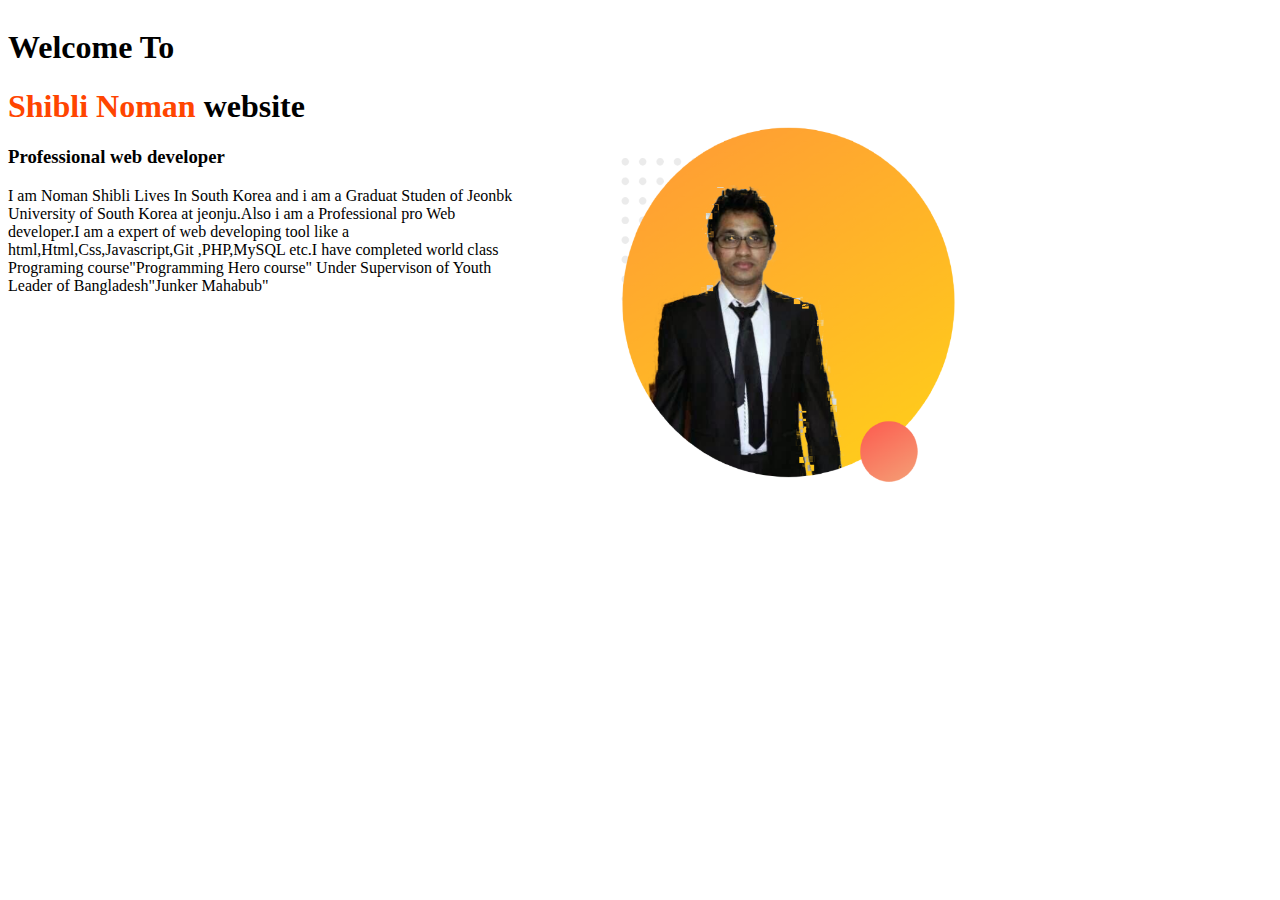
==== index.html @ d9ef260f "complete first section" ====
<!DOCTYPE html>
<html lang="en">
<head>
    <meta charset="UTF-8">
    <meta name="viewport" content="width=device-width, initial-scale=1.0">
    <title>Shibli Noman web Developer</title>
    <link href="https://fonts.googleapis.com/css?family=Poppins|Roboto+Mono&display=swap" rel="stylesheet">
    <link type="text/css" rel="stylesheet" href="style.css"/>
</head>
<body>
 <section>
     <div class="half-width">
         <h1>Welcome To</h1>
         <h1><span class="highlight">Shibli Noman</span> website</h1>
         <h3>Professional web developer</h3>
         <p>I am Noman Shibli Lives In South Korea and i am a Graduat Studen of Jeonbk  University of South Korea at jeonju.Also i am a Professional pro Web developer.I am a expert of web developing tool like a html,Html,Css,Javascript,Git ,PHP,MySQL etc.I have completed world class Programing course"Programming Hero course" Under Supervison of Youth Leader of Bangladesh"Junker Mahabub"</p>
     </div>
     <div class="half-width">
         <img src="image/profile1.png" alt="">
     </div>
    
</body>
</html>
---- style.css ----
body{
    font-family: 'Roboto Mono', ;
    font-family: 'Poppins', ;
}
.headline{
    font: 50px;
}
.highlight{
    color: orangered;
}
.half-width {
    width:40%;
    float:left;
}
.half-width img{
    width: 70%;
    margin: 100px;
}
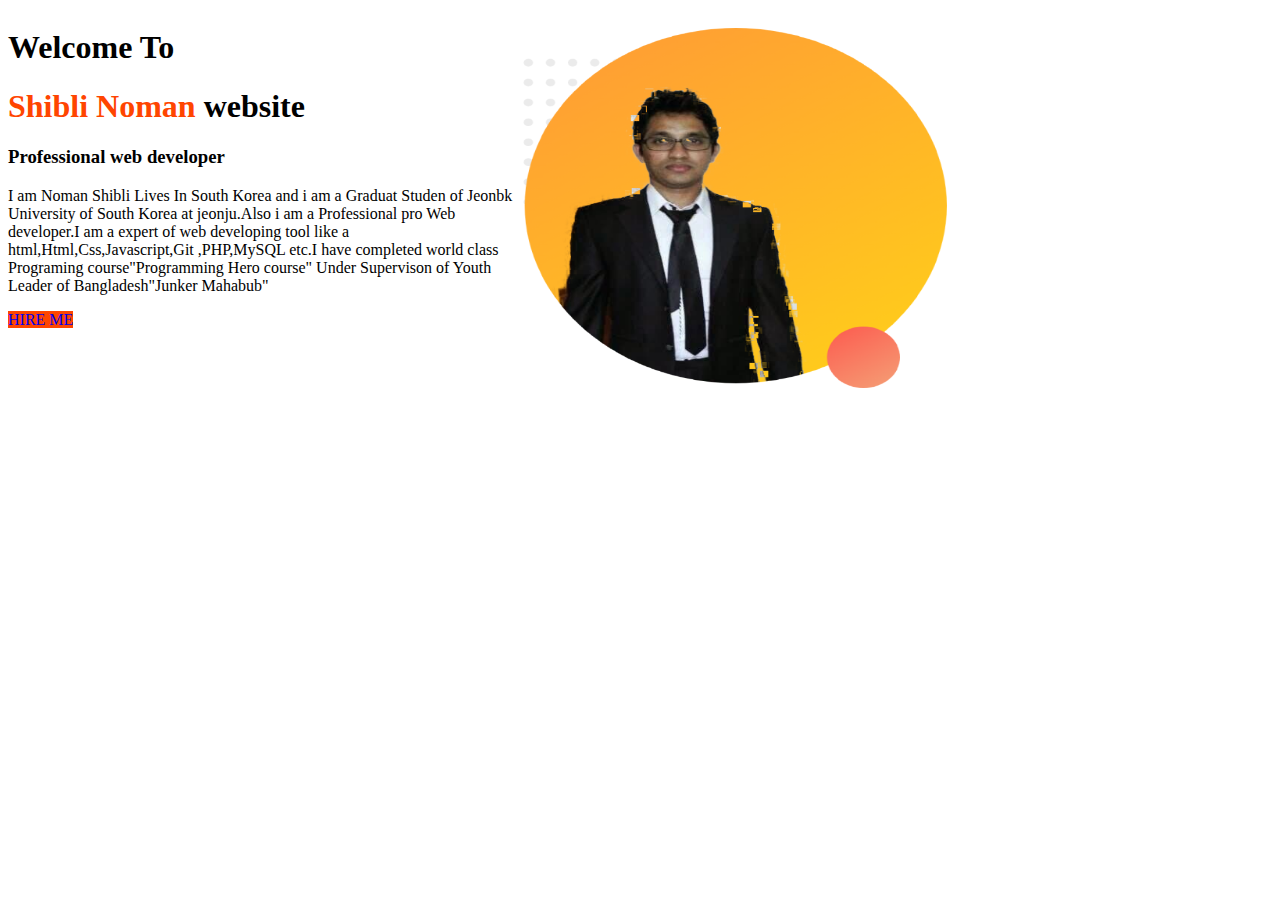
==== commit 87eb43ab: "add link button" ====
--- a/index.html
+++ b/index.html
@@ -8,15 +8,16 @@
     <link type="text/css" rel="stylesheet" href="style.css"/>
 </head>
 <body>
- <section>
+ <section class="top-banner">
      <div class="half-width">
          <h1>Welcome To</h1>
          <h1><span class="highlight">Shibli Noman</span> website</h1>
          <h3>Professional web developer</h3>
          <p>I am Noman Shibli Lives In South Korea and i am a Graduat Studen of Jeonbk  University of South Korea at jeonju.Also i am a Professional pro Web developer.I am a expert of web developing tool like a html,Html,Css,Javascript,Git ,PHP,MySQL etc.I have completed world class Programing course"Programming Hero course" Under Supervison of Youth Leader of Bangladesh"Junker Mahabub"</p>
+         <a class="link-button" target="_blank" href="https://www.linkedin.com/feed/?trk=onboarding-landing">HIRE ME</a>
      </div>
      <div class="half-width">
-         <img src="image/profile1.png" alt="">
+         <img src="image/profile1.png" width="450" height="600">
      </div>
     
 </body>
--- a/style.css
+++ b/style.css
@@ -10,9 +10,15 @@
 }
 .half-width {
     width:40%;
-    float:left;
-}
+    float: left;
 .half-width img{
     width: 70%;
-    margin: 100px;
+    margin-left:200px;
 }
+.top-banner{
+    background-image: url('image/top-banner.png');
+}
+.link-button{
+    text-decoration:none;
+    background-color: orangered;
+}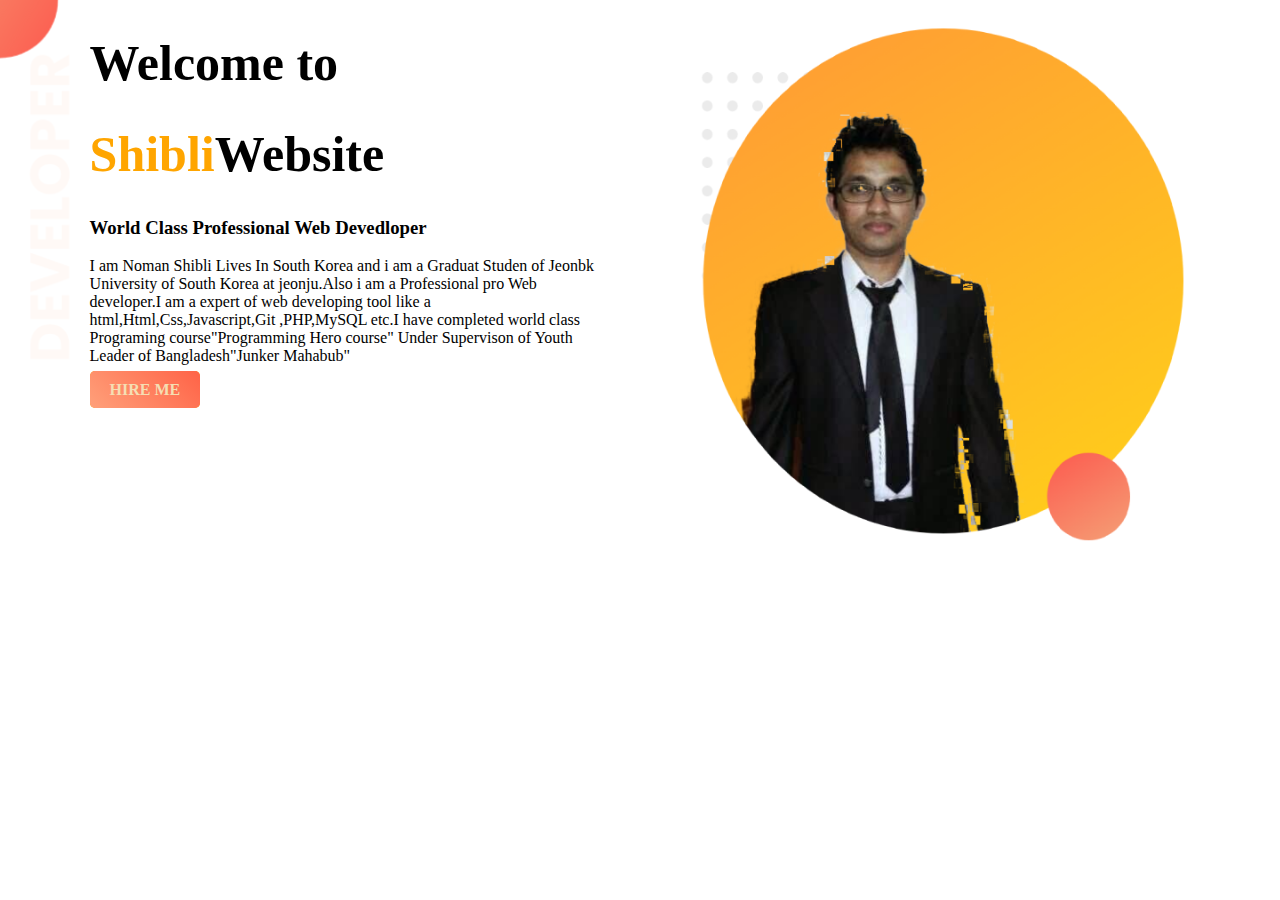
==== commit d6c11bc3: "update image" ====
--- a/index.html
+++ b/index.html
@@ -3,22 +3,22 @@
 <head>
     <meta charset="UTF-8">
     <meta name="viewport" content="width=device-width, initial-scale=1.0">
-    <title>Shibli Noman web Developer</title>
-    <link href="https://fonts.googleapis.com/css?family=Poppins|Roboto+Mono&display=swap" rel="stylesheet">
-    <link type="text/css" rel="stylesheet" href="style.css"/>
+    <title>shibli Website</title>
+    <link rel="stylesheet" href="style.css">
+    <link href="https://fonts.googleapis.com/css?family=Poppins&display=swap" rel="stylesheet">
 </head>
 <body>
- <section class="top-banner">
-     <div class="half-width">
-         <h1>Welcome To</h1>
-         <h1><span class="highlight">Shibli Noman</span> website</h1>
-         <h3>Professional web developer</h3>
-         <p>I am Noman Shibli Lives In South Korea and i am a Graduat Studen of Jeonbk  University of South Korea at jeonju.Also i am a Professional pro Web developer.I am a expert of web developing tool like a html,Html,Css,Javascript,Git ,PHP,MySQL etc.I have completed world class Programing course"Programming Hero course" Under Supervison of Youth Leader of Bangladesh"Junker Mahabub"</p>
-         <a class="link-button" target="_blank" href="https://www.linkedin.com/feed/?trk=onboarding-landing">HIRE ME</a>
-     </div>
-     <div class="half-width">
-         <img src="image/profile1.png" width="450" height="600">
-     </div>
-    
+<section class="top-banner">
+   <div class="half-width">
+    <h1>Welcome to</h1>
+    <h1><span class="highlight">Shibli</span>Website</h1>
+    <h3>World Class Professional Web Devedloper</h3>
+    <p>I am Noman Shibli Lives In South Korea and i am a Graduat Studen of Jeonbk  University of South Korea at jeonju.Also i am a Professional pro Web developer.I am a expert of web developing tool like a html,Html,Css,Javascript,Git ,PHP,MySQL etc.I have completed world class Programing course"Programming Hero course" Under Supervison of Youth Leader of Bangladesh"Junker Mahabub"</p>
+    <a class="link-button" target="_blank" href="https://www.linkedin.com/feed/">HIRE ME</a>
+   </div>
+   <div class="half-width">
+         <img src="image/pro3.png" alt="">
+   </div>
+</section>
 </body>
 </html>--- a/style.css
+++ b/style.css
@@ -1,24 +1,35 @@
 body{
-    font-family: 'Roboto Mono', ;
     font-family: 'Poppins', ;
+    margin: 0px;
 }
-.headline{
-    font: 50px;
+h1{
+    font-size: 50px;
 }
 .highlight{
-    color: orangered;
+    color: orange;
 }
-.half-width {
-    width:40%;
+.half-width{
+    width: 40%;
     float: left;
+    margin-left: 5%;
+    padding-left: 2%;
+}
 .half-width img{
-    width: 70%;
-    margin-left:200px;
+     width:100%;
 }
 .top-banner{
-    background-image: url('image/top-banner.png');
+    background-image: url("image/top-banner.png");
+    background-repeat: no-repeat;
+}
+section{
+    height: 500px;
 }
 .link-button{
-    text-decoration:none;
-    background-color: orangered;
+    text-decoration: none;
+    background-image: linear-gradient(45deg, lightSalmon,tomato);
+    background-color: orange;
+    padding: 10px 20px;
+    border-radius: 5px;
+    color: wheat;
+    font-weight: 700;
 }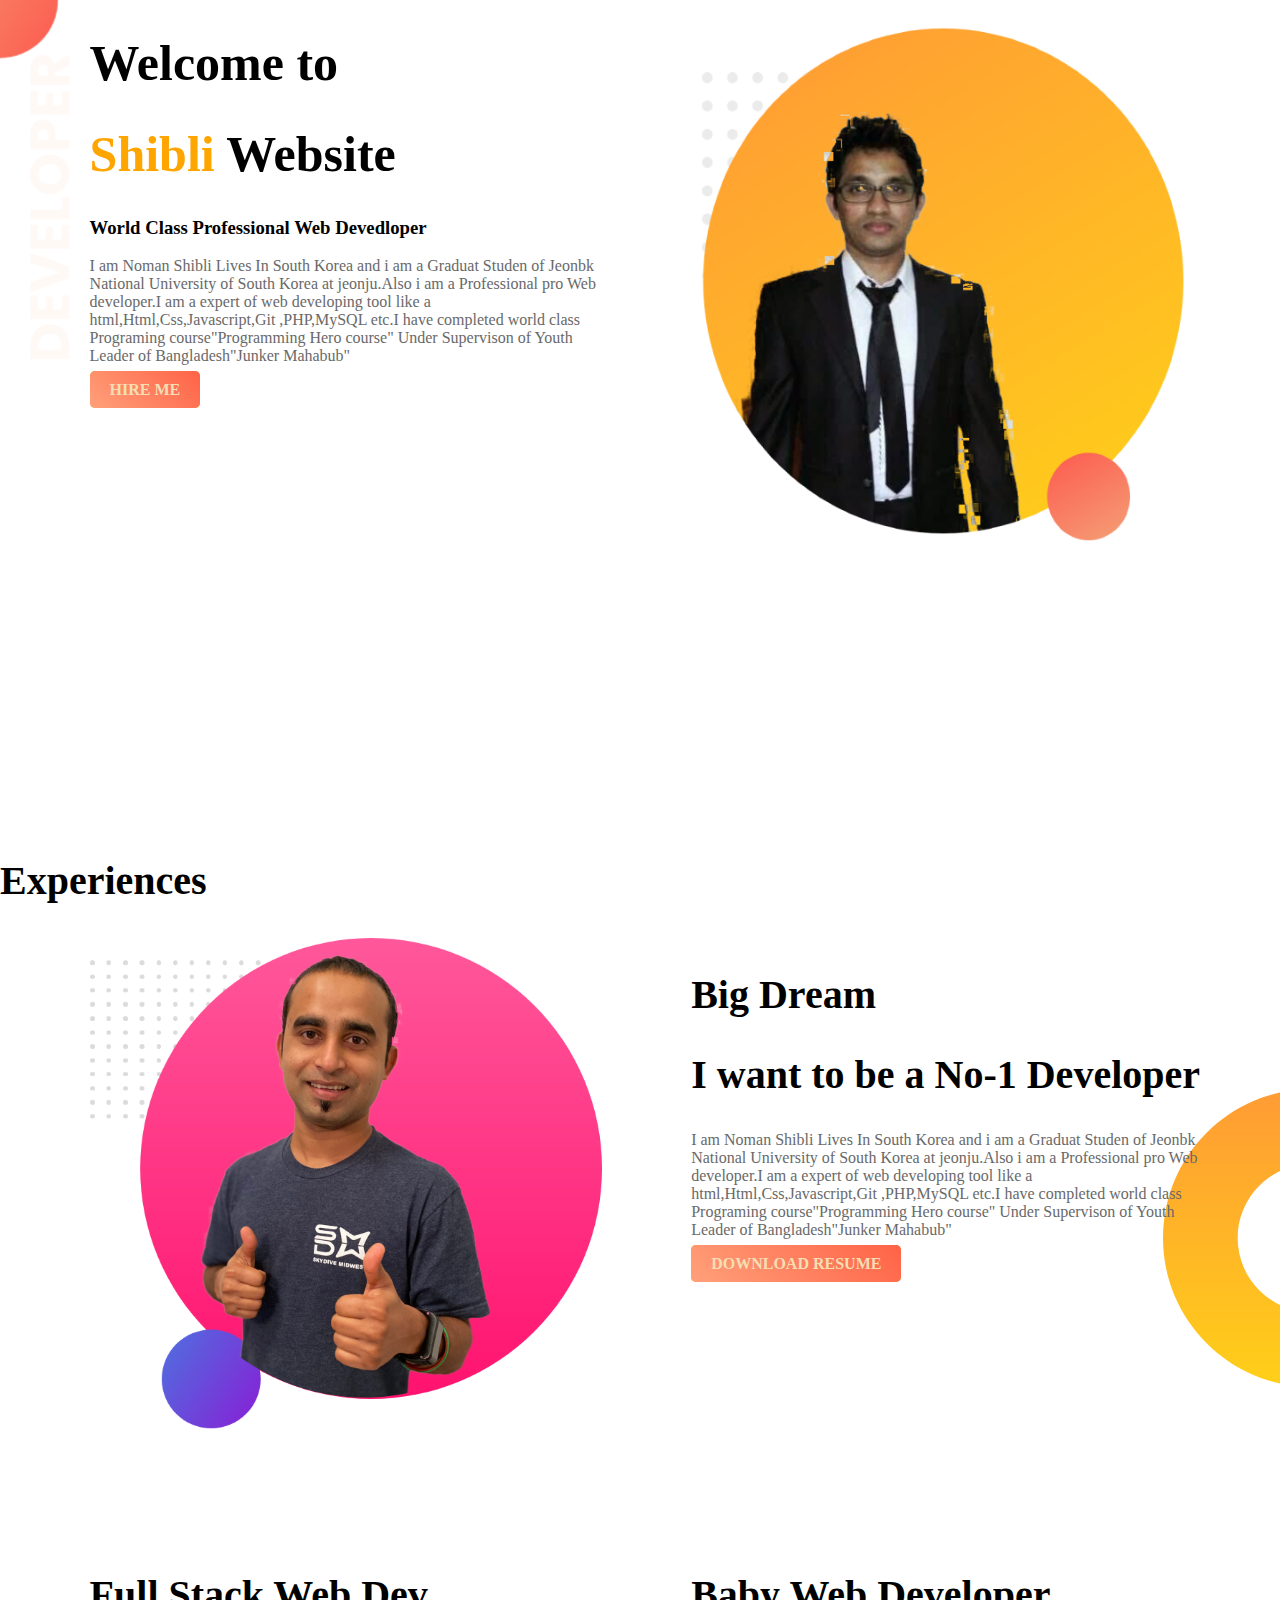
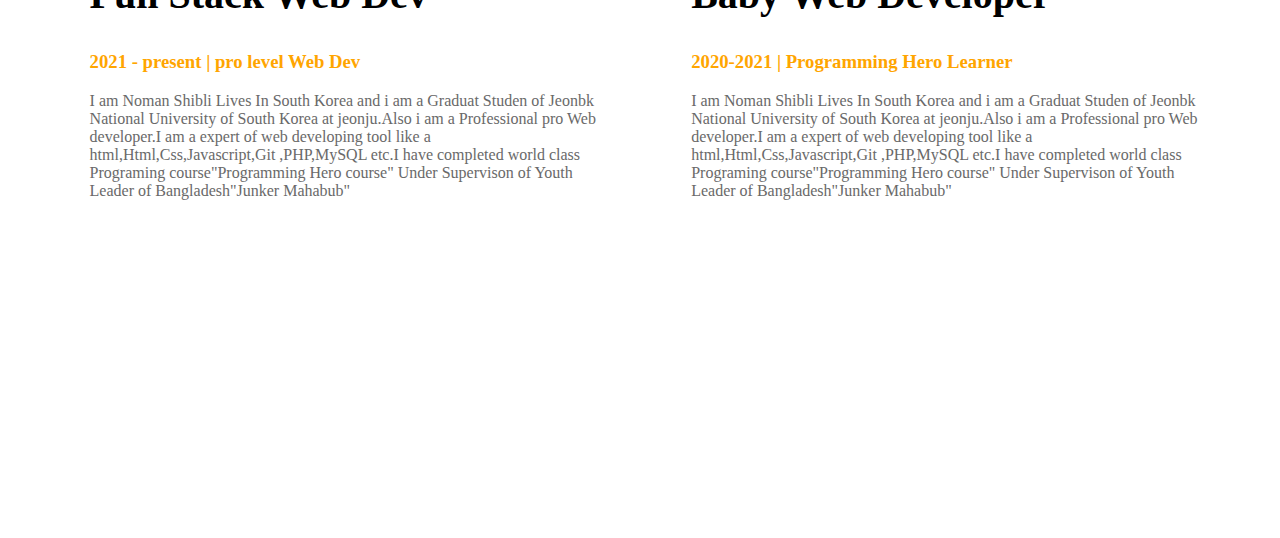
==== commit cd051e8b: "complete 3rd section" ====
--- a/index.html
+++ b/index.html
@@ -11,14 +11,38 @@
 <section class="top-banner">
    <div class="half-width">
     <h1>Welcome to</h1>
-    <h1><span class="highlight">Shibli</span>Website</h1>
+    <h1><span class="orange-highlight">Shibli</span> Website</h1>
     <h3>World Class Professional Web Devedloper</h3>
-    <p>I am Noman Shibli Lives In South Korea and i am a Graduat Studen of Jeonbk  University of South Korea at jeonju.Also i am a Professional pro Web developer.I am a expert of web developing tool like a html,Html,Css,Javascript,Git ,PHP,MySQL etc.I have completed world class Programing course"Programming Hero course" Under Supervison of Youth Leader of Bangladesh"Junker Mahabub"</p>
+    <p>I am Noman Shibli Lives In South Korea and i am a Graduat Studen of Jeonbk National  University of South Korea at jeonju.Also i am a Professional pro Web developer.I am a expert of web developing tool like a html,Html,Css,Javascript,Git ,PHP,MySQL etc.I have completed world class Programing course"Programming Hero course" Under Supervison of Youth Leader of Bangladesh"Junker Mahabub"</p>
     <a class="link-button" target="_blank" href="https://www.linkedin.com/feed/">HIRE ME</a>
    </div>
    <div class="half-width">
          <img src="image/pro3.png" alt="">
    </div>
 </section>
+<h2>Experiences</h2>
+<section class="dream-area">
+    <div class="half-width">
+<img src="image/profile2.png" alt="">
+    </div>
+    <div class="half-width">
+      <h2>Big Dream</h2>
+      <h2>I want to be a No-1 Developer </h2>
+          <p>I am Noman Shibli Lives In South Korea and i am a Graduat Studen of Jeonbk National University of South Korea at jeonju.Also i am a Professional pro Web developer.I am a expert of web developing tool like a html,Html,Css,Javascript,Git ,PHP,MySQL etc.I have completed world class Programing course"Programming Hero course" Under Supervison of Youth Leader of Bangladesh"Junker Mahabub"</p>
+          <a class=link-button href="https://www.linkedin.com/feed/">DOWNLOAD RESUME</a>
+    </div>
+</section>
+<section class="experience-area">
+     <div class="half-width">
+         <h2>Full Stack Web Dev</h2>
+         <h3 class="orange-highlight">2021 - present | pro level Web Dev</h3>
+         <p>I am Noman Shibli Lives In South Korea and i am a Graduat Studen of Jeonbk National University of South Korea at jeonju.Also i am a Professional pro Web developer.I am a expert of web developing tool like a html,Html,Css,Javascript,Git ,PHP,MySQL etc.I have completed world class Programing course"Programming Hero course" Under Supervison of Youth Leader of Bangladesh"Junker Mahabub"</p>
+     </div>
+     <div class="half-width">
+        <h2>Baby Web Developer</h2>
+        <h3 class="orange-highlight">2020-2021 | Programming Hero Learner</h3>
+        <p>I am Noman Shibli Lives In South Korea and i am a Graduat Studen of Jeonbk National University of South Korea at jeonju.Also i am a Professional pro Web developer.I am a expert of web developing tool like a html,Html,Css,Javascript,Git ,PHP,MySQL etc.I have completed world class Programing course"Programming Hero course" Under Supervison of Youth Leader of Bangladesh"Junker Mahabub"</p>
+     </div>
+</section>
 </body>
 </html>--- a/style.css
+++ b/style.css
@@ -5,7 +5,14 @@
 h1{
     font-size: 50px;
 }
-.highlight{
+h2{
+    font-size: 40px;
+}
+p{
+    color: dimgray;
+}
+
+.orange-highlight{
     color: orange;
 }
 .half-width{
@@ -22,7 +29,7 @@
     background-repeat: no-repeat;
 }
 section{
-    height: 500px;
+    height: 600px;
 }
 .link-button{
     text-decoration: none;
@@ -32,4 +39,9 @@
     border-radius: 5px;
     color: wheat;
     font-weight: 700;
+}
+.dream-area{
+    background-image: url("image/dream-bg.png");
+    background-repeat: no-repeat;
+    background-position: right;
 }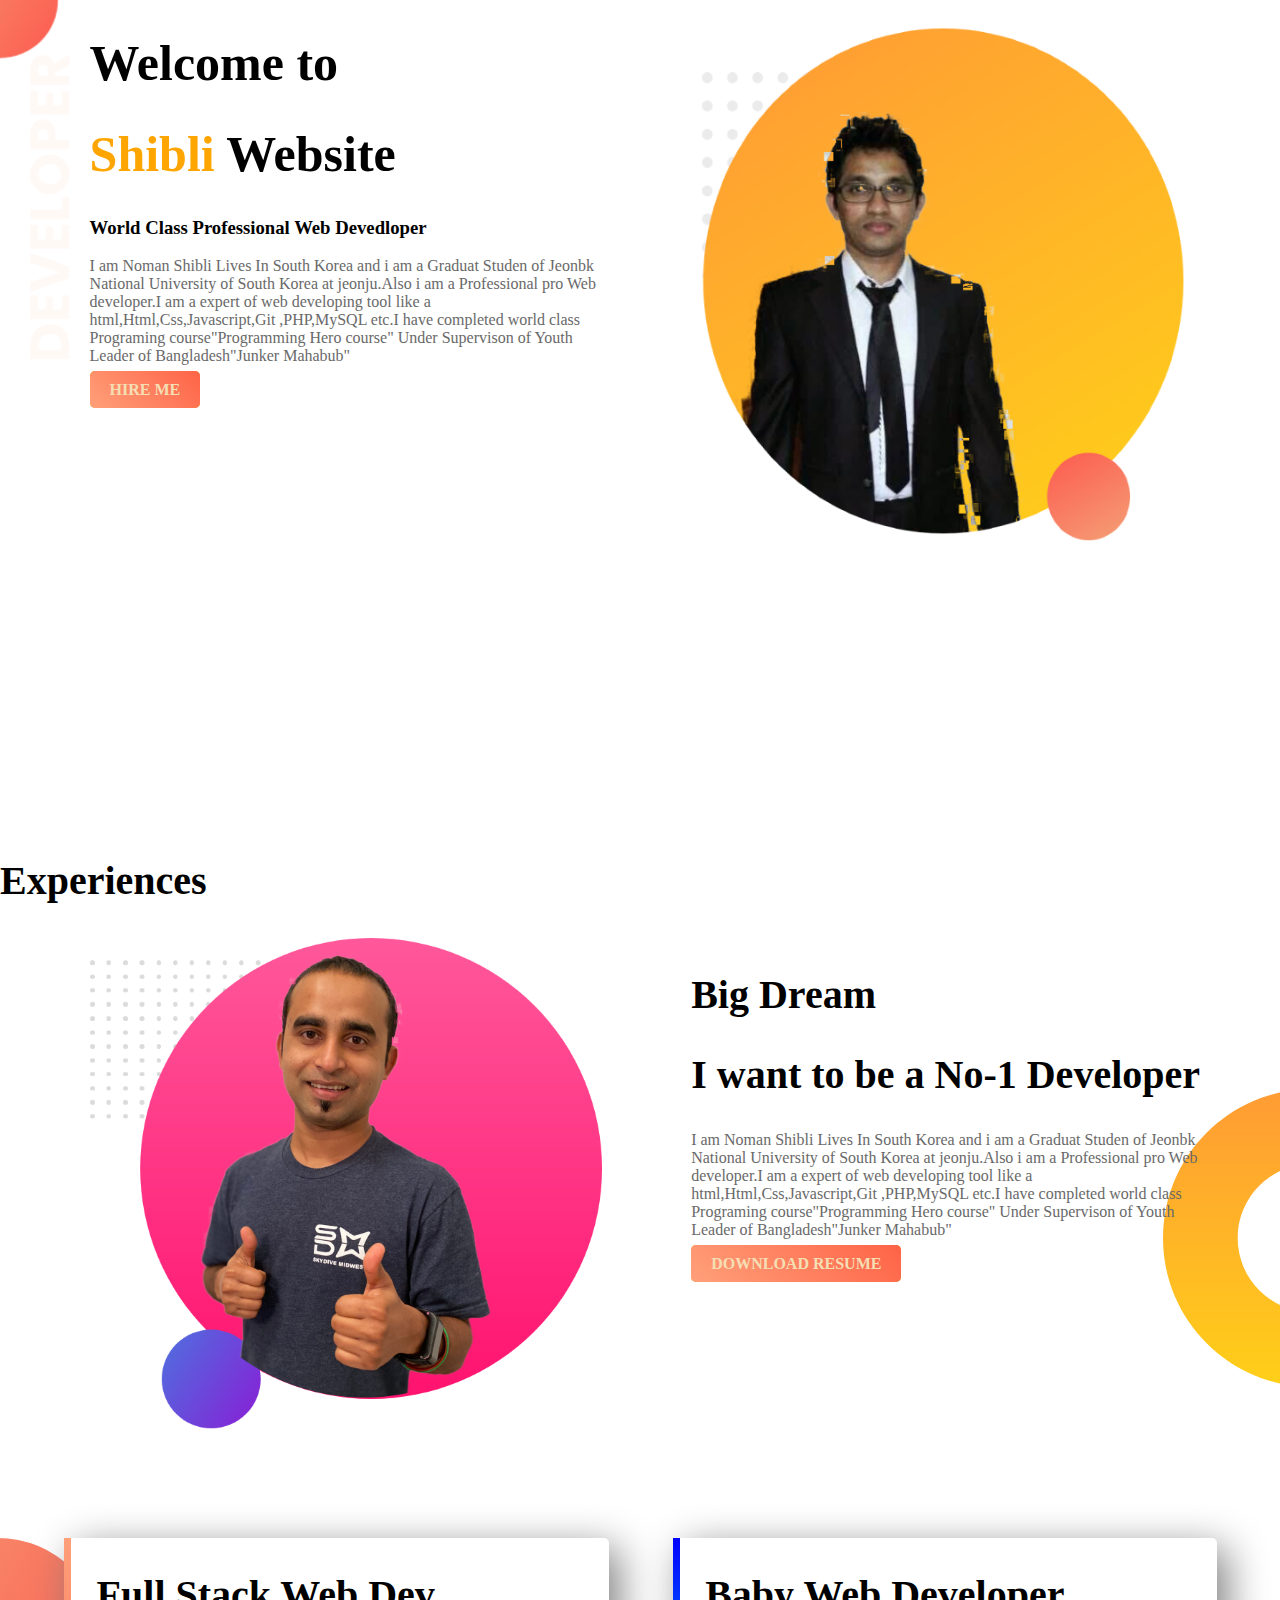
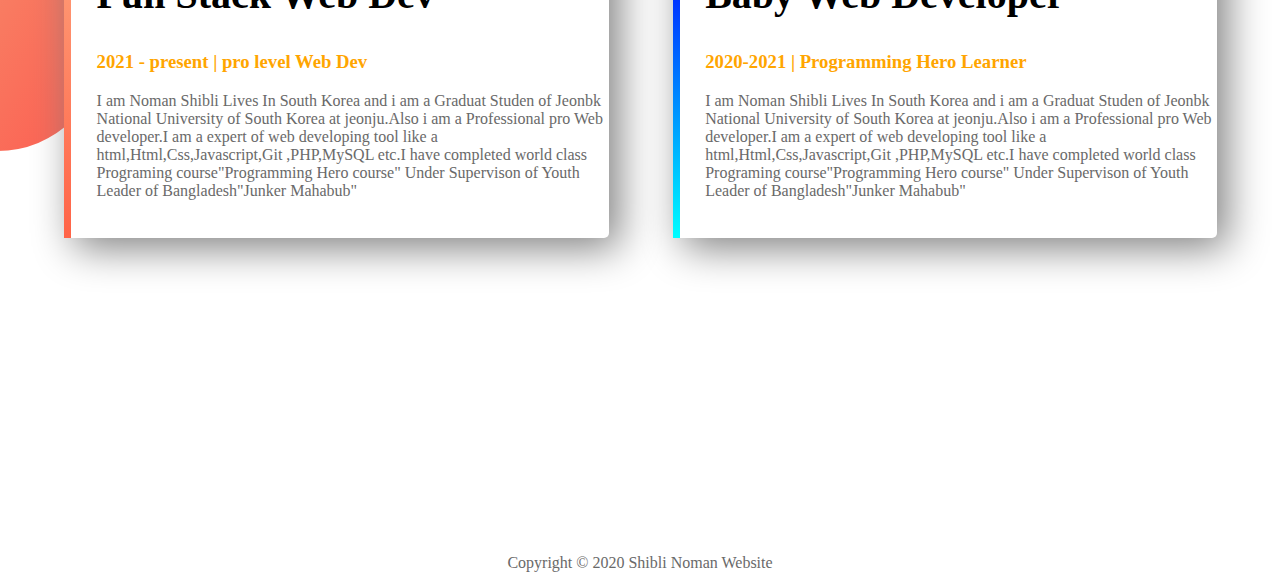
==== commit c2d77072: "complete web-portfolio" ====
--- a/index.html
+++ b/index.html
@@ -33,16 +33,19 @@
     </div>
 </section>
 <section class="experience-area">
-     <div class="half-width">
+     <div id="full-stack" class="half-width single-experience">
          <h2>Full Stack Web Dev</h2>
          <h3 class="orange-highlight">2021 - present | pro level Web Dev</h3>
          <p>I am Noman Shibli Lives In South Korea and i am a Graduat Studen of Jeonbk National University of South Korea at jeonju.Also i am a Professional pro Web developer.I am a expert of web developing tool like a html,Html,Css,Javascript,Git ,PHP,MySQL etc.I have completed world class Programing course"Programming Hero course" Under Supervison of Youth Leader of Bangladesh"Junker Mahabub"</p>
      </div>
-     <div class="half-width">
+     <div id="baby-web" class="half-width single-experience">
         <h2>Baby Web Developer</h2>
         <h3 class="orange-highlight">2020-2021 | Programming Hero Learner</h3>
         <p>I am Noman Shibli Lives In South Korea and i am a Graduat Studen of Jeonbk National University of South Korea at jeonju.Also i am a Professional pro Web developer.I am a expert of web developing tool like a html,Html,Css,Javascript,Git ,PHP,MySQL etc.I have completed world class Programing course"Programming Hero course" Under Supervison of Youth Leader of Bangladesh"Junker Mahabub"</p>
      </div>
 </section>
+<footer>
+    <p>Copyright © 2020 Shibli Noman Website</p>
+</footer>
 </body>
 </html>--- a/style.css
+++ b/style.css
@@ -44,4 +44,28 @@
     background-image: url("image/dream-bg.png");
     background-repeat: no-repeat;
     background-position: right;
+}
+.single-experience{
+    box-shadow: 10px 10px 40px gray;
+    border-radius: 5px;
+    height: 50%;
+    background-color: white;
+
+}
+.experience-area{
+background-image: url("image/exp-bg.png");
+background-repeat: no-repeat;
+}
+#full-stack{
+    border-left: 7px solid;
+    border-image: linear-gradient(180deg, lightSalmon,tomato);
+    border-image-slice:1;
+}
+#baby-web{
+    border-left: 7px solid;
+    border-image: linear-gradient(180deg, blue,cyan);
+    border-image-slice:1; 
+}
+footer{
+    text-align: center;
 }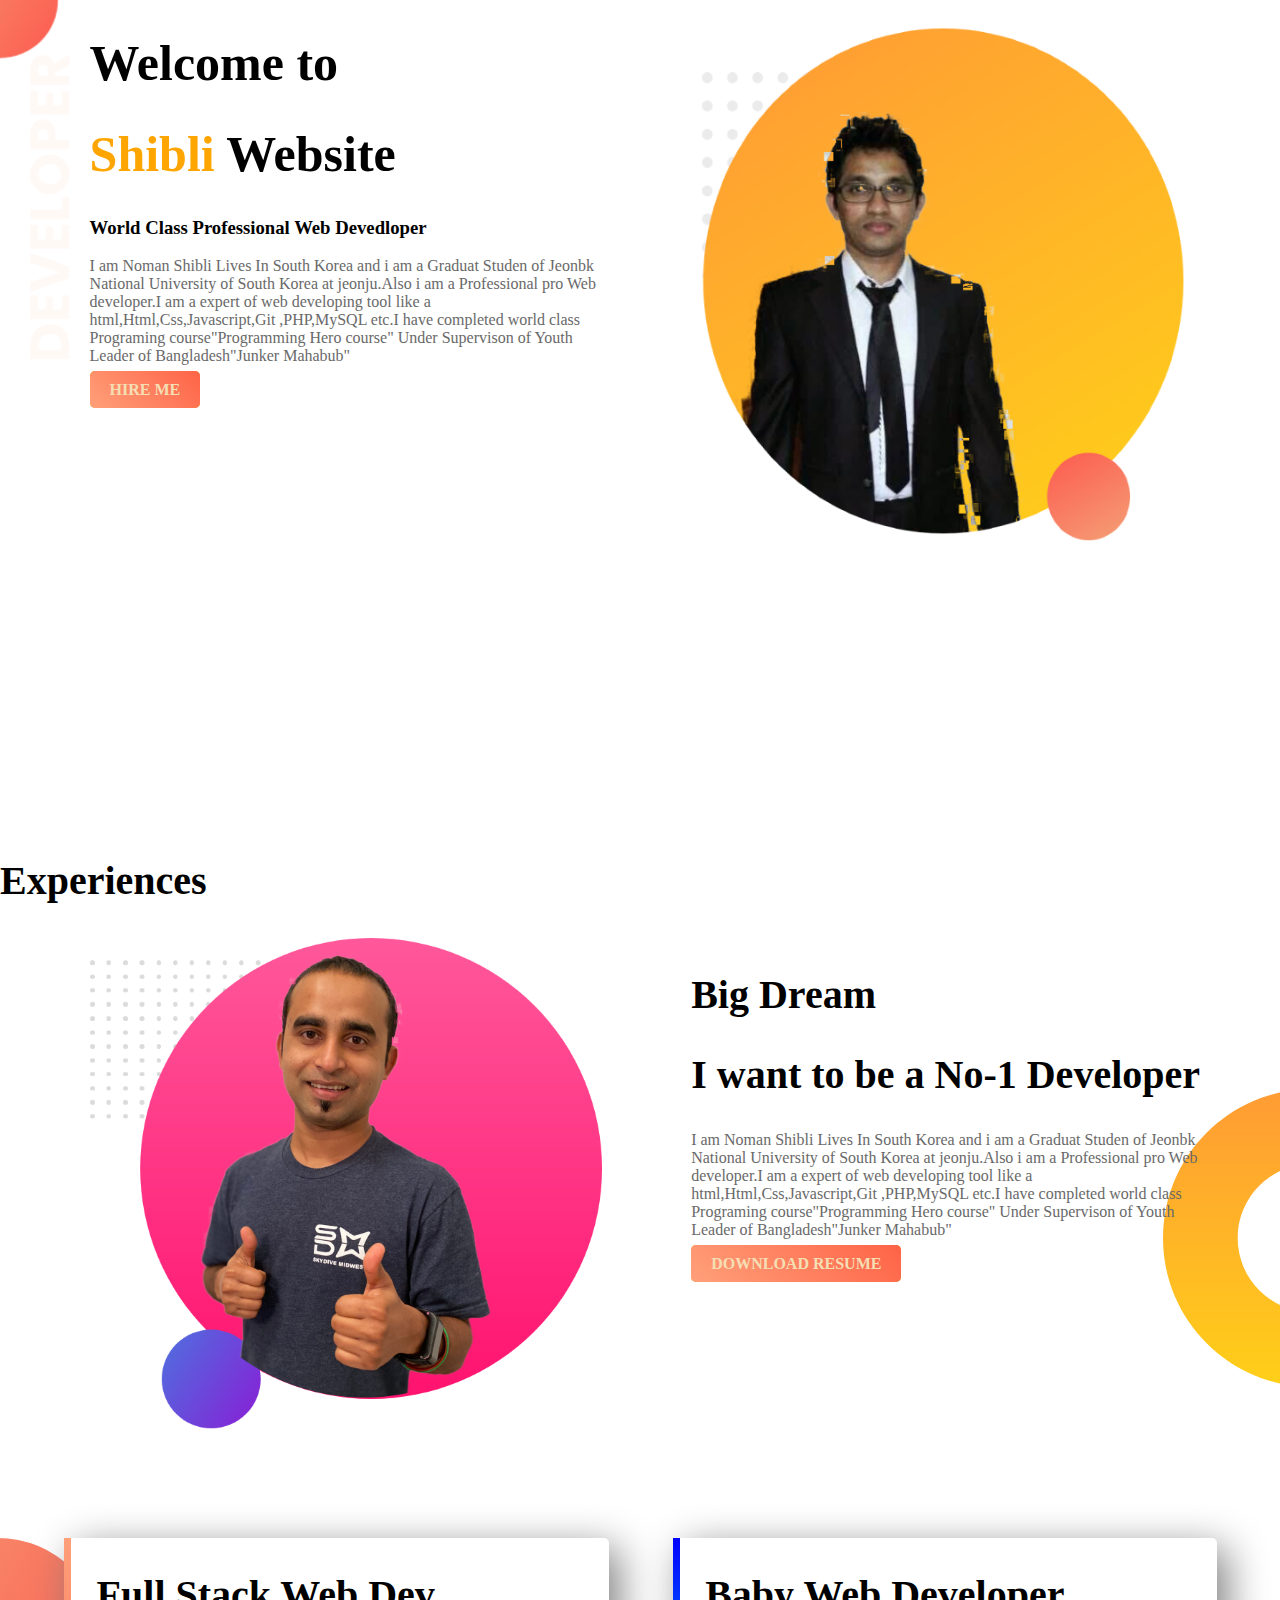
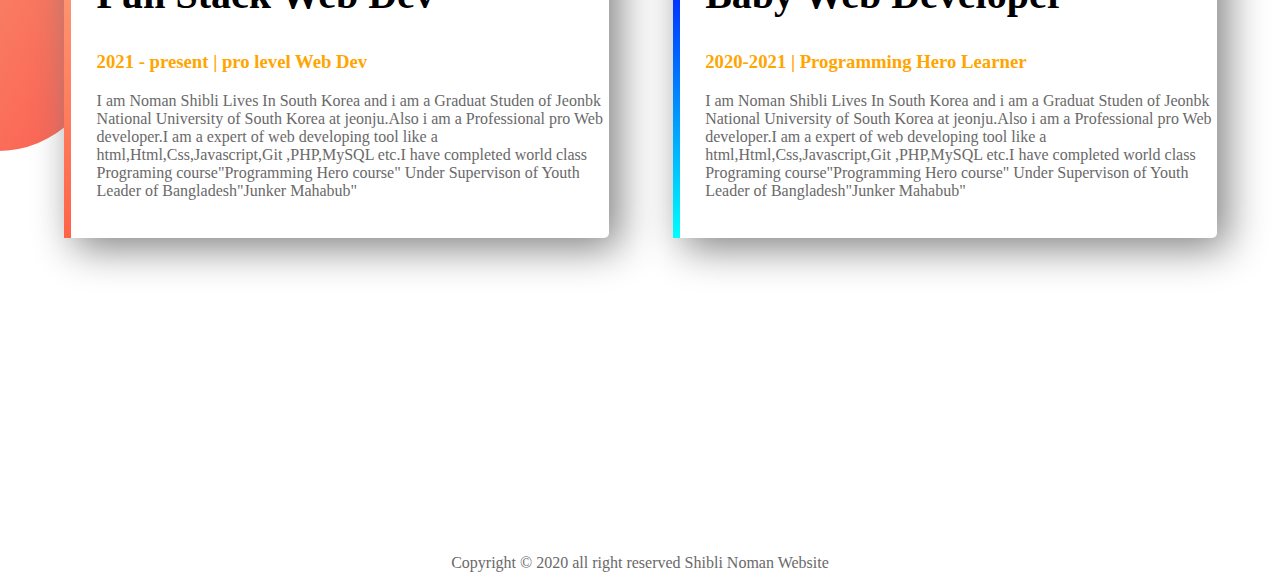
==== commit 489b349e: "new project biograpy" ====
--- a/index.html
+++ b/index.html
@@ -45,7 +45,7 @@
      </div>
 </section>
 <footer>
-    <p>Copyright © 2020 Shibli Noman Website</p>
+    <p>Copyright © 2020 all right reserved Shibli Noman Website</p>
 </footer>
 </body>
 </html>